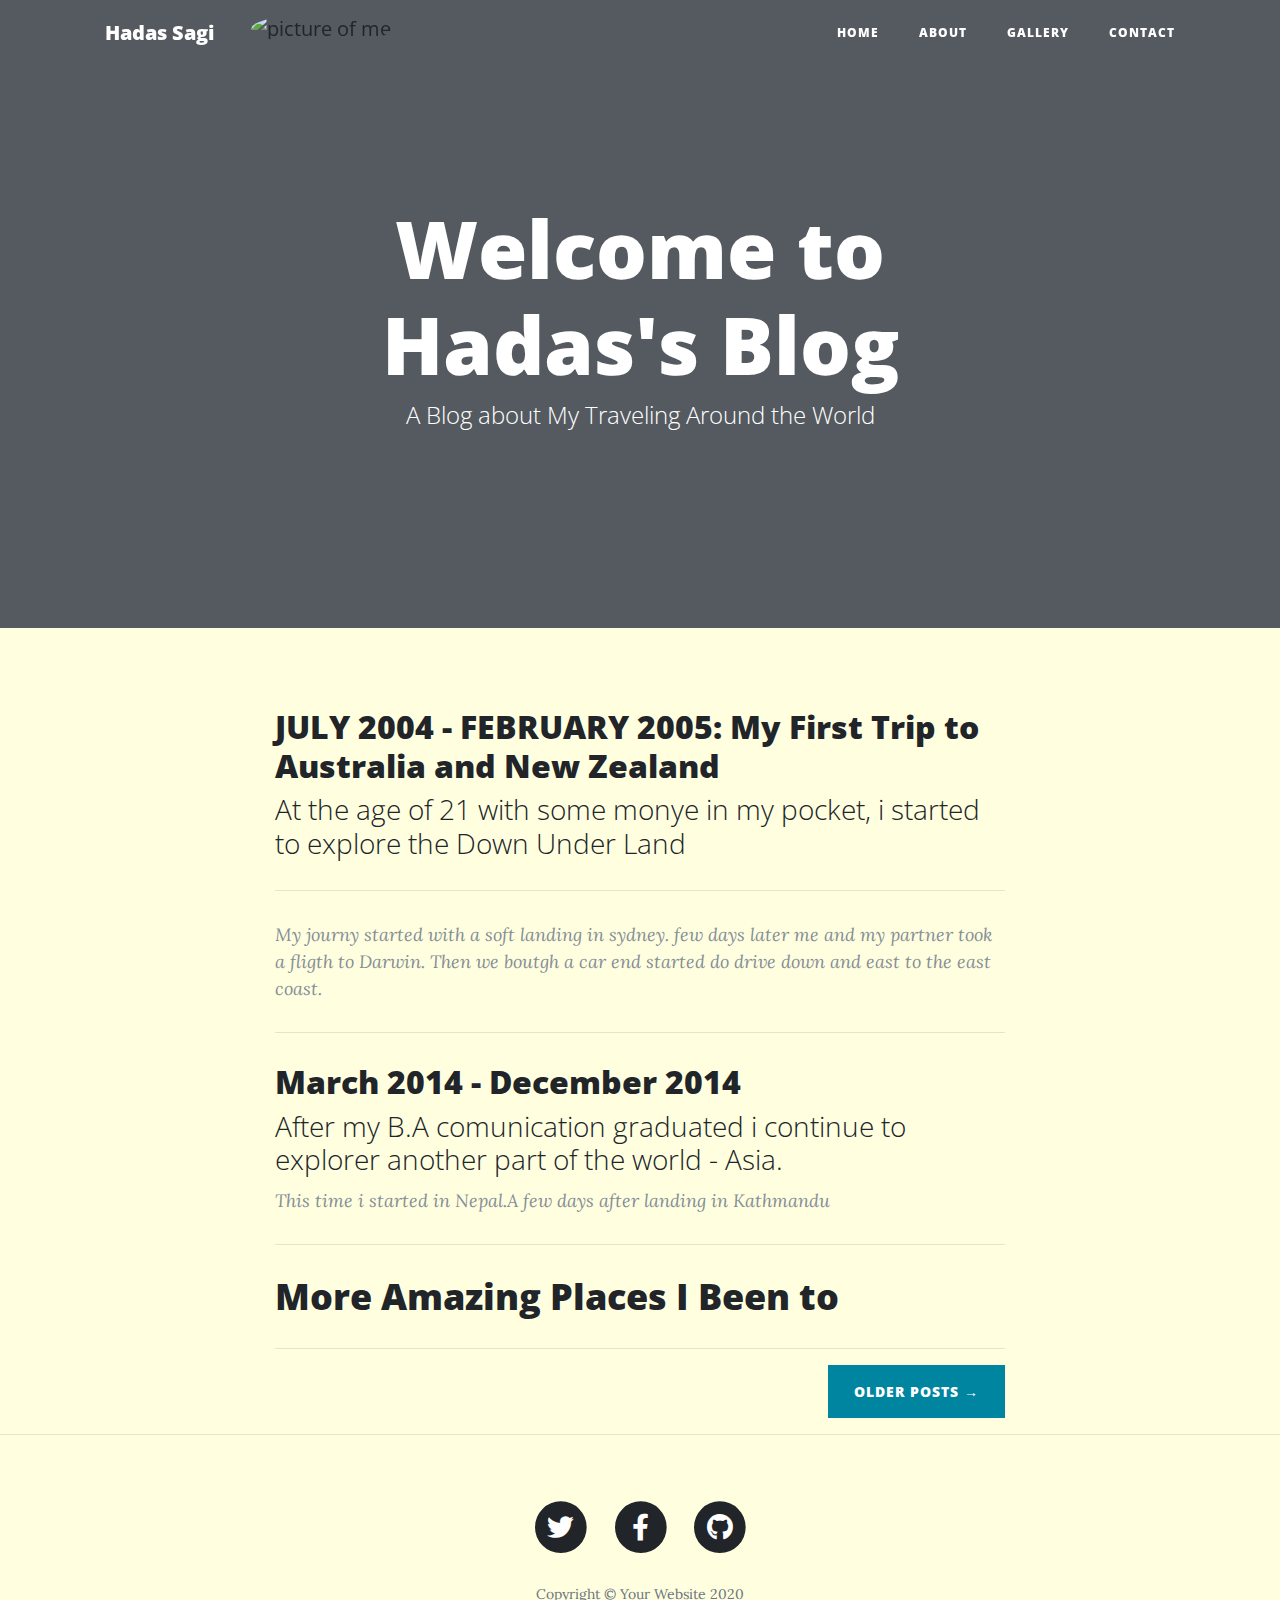
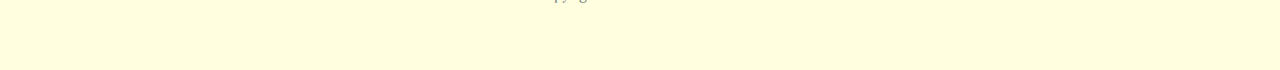
==== index.html @ 745a5aaf "Add files via upload" ====
<!DOCTYPE html>
<html lang="en">

<head>

  <meta charset="utf-8">
  <meta name="viewport" content="width=device-width, initial-scale=1, shrink-to-fit=no">
  <meta name="description" content="">
  <meta name="author" content="">

  <title>Hadas Sagi Blog</title>

  <!-- Bootstrap core CSS -->
  <link href="vendor/bootstrap/css/bootstrap.min.css" rel="stylesheet">

  <!-- Custom fonts for this template -->
  <link href="vendor/fontawesome-free/css/all.min.css" rel="stylesheet" type="text/css">
  <link href='https://fonts.googleapis.com/css?family=Lora:400,700,400italic,700italic' rel='stylesheet' type='text/css'>
  <link href='https://fonts.googleapis.com/css?family=Open+Sans:300italic,400italic,600italic,700italic,800italic,400,300,600,700,800' rel='stylesheet' type='text/css'>

  <!-- Custom styles for this template -->
  <link href="css/clean-blog.min.css" rel="stylesheet">

</head>

<body style= "background-color:lightyellow">
     
  <!-- Navigation -->
  <nav class="navbar navbar-expand-lg navbar-light fixed-top" id="mainNav">
    <div class="container">
      <a class="navbar-brand" href="index.html">Hadas Sagi</a>
    <a href="#page-top">
        <img class="img-fluid img-profile rounded-circle mx-auto mb-2" src="img\me3.jpg" alt="picture of me" width="100" height="100" position=left-side>
      </span>
    </a>
      <button class="navbar-toggler navbar-toggler-right" type="button" data-toggle="collapse" data-target="#navbarResponsive" aria-controls="navbarResponsive" aria-expanded="false" aria-label="Toggle navigation">
        Menu
        <i class="fas fa-bars"></i>
      </button>
      <div class="collapse navbar-collapse" id="navbarResponsive">
        <ul class="navbar-nav ml-auto">
          <li class="nav-item">
            <a class="nav-link" href="index.html">Home</a>
          </li>
          <li class="nav-item">
            <a class="nav-link" href="about.html">About</a>
          </li>
          <li class="nav-item">
            <a class="nav-link" href="post.html">gallery</a>
          </li>
          <li class="nav-item">
            <a class="nav-link" href="contact.html">Contact</a>
          </li>
        </ul>
      </div>
    </div>
  </nav>

  <!-- Page Header -->
  <header class="masthead" style="background-image: url('img/Hadas-046.jpg')">
    <div class="overlay"></div>
    <div class="container">
      <div class="row">
        <div class="col-lg-8 col-md-10 mx-auto">
          <div class="site-heading">
            <h1>Welcome to Hadas's Blog</h1>
            <span class="subheading">A Blog about My Traveling Around the World</span>
          </div>
        </div>
      </div>
    </div>
  </header>

  <!-- Main Content -->
  <div class="container">
    <div class="row">
      <div class="col-lg-8 col-md-10 mx-auto">
        <div class="post-preview">
          <a href="post.html">
		<p>
			<a href="post.html#AUSTRALIA">
				<h2 class="post-title">
              JULY 2004 - FEBRUARY 2005: My First Trip to Australia and New Zealand
				</h2>
					<h3 class="post-subtitle">
			
					At the age of 21 with some monye in my pocket, i started to explore the Down Under Land
					</h3>
			</a>
          <p class="post-meta">
            <a href=>
            </p>
        </div>
        <hr>
        <div class="post-preview">
          <a href="post.html">
            <h2 class="post-title">
              
            </h2>
          </a>
          <p class="post-meta">
		  
            My journy started with a soft landing in sydney. few days later me and my partner took a fligth to Darwin. Then we boutgh a car end started do drive down and east to the east coast.
            </p>
		</p>	
        </div>
        <hr>
        <div class="post-preview">
		<P>
            <a href="post.html#ASIA">
            <h2 class="post-title">
			March 2014 - December 2014
        
            </h2>
            <h3 class="post-subtitle">
              After my B.A comunication graduated i continue to explorer another part of the world - Asia. 
            </h3>
          </a>
          <p class="post-meta">
		  This time i started in Nepal.A few days after landing in Kathmandu
            
        </p>
        </div>
        <hr>
        <div class="post-preview">
          <a href="post.html#LATIN-AMERICA">
            <h2 class="post-title">
             More Amazing Places I Been to 
            </h2>
            <h3 class="post-subtitle">
            
            </h3>
          </a>
          <p class="post-meta">
            
		  </p>
        </div>
        <hr>
        <!-- Pager -->
        <div class="clearfix">
          <a class="btn btn-primary float-right" href="#">Older Posts &rarr;</a>
        </div>
      </div>
    </div>
  </div>

  <hr>

  <!-- Footer -->
  <footer>
    <div class="container">
      <div class="row">
        <div class="col-lg-8 col-md-10 mx-auto">
          <ul class="list-inline text-center">
            <li class="list-inline-item">
              <a href="#">
                <span class="fa-stack fa-lg">
                  <i class="fas fa-circle fa-stack-2x"></i>
                  <i class="fab fa-twitter fa-stack-1x fa-inverse"></i>
                </span>
              </a>
            </li>
            <li class="list-inline-item">
              <a href="https://www.facebook.com/hadas.sagi">
                <span class="fa-stack fa-lg">
                  <i class="fas fa-circle fa-stack-2x"></i>
                  <i class="fab fa-facebook-f fa-stack-1x fa-inverse"></i>
                </span>
              </a>
            </li>
            <li class="list-inline-item">
              <a href="#">
                <span class="fa-stack fa-lg">
                  <i class="fas fa-circle fa-stack-2x"></i>
                  <i class="fab fa-github fa-stack-1x fa-inverse"></i>
                </span>
              </a>
            </li>
          </ul>
          <p class="copyright text-muted">Copyright &copy; Your Website 2020</p>
        </div>
      </div>
    </div>
  </footer>

  <!-- Bootstrap core JavaScript -->
  <script src="vendor/jquery/jquery.min.js"></script>
  <script src="vendor/bootstrap/js/bootstrap.bundle.min.js"></script>

  <!-- Custom scripts for this template -->
  <script src="js/clean-blog.min.js"></script>

</body>

</html>
---- css/clean-blog.min.css ----
/*!
 * Start Bootstrap - Clean Blog v5.0.10 (https://startbootstrap.com/theme/clean-blog)
 * Copyright 2013-2020 Start Bootstrap
 * Licensed under MIT (https://github.com/StartBootstrap/startbootstrap-clean-blog/blob/master/LICENSE)
 */body{font-size:20px;color:#212529;font-family:Lora,'Times New Roman',serif}p{line-height:1.5;margin:30px 0}p a{text-decoration:underline}h1,h2,h3,h4,h5,h6{font-weight:800;font-family:'Open Sans','Helvetica Neue',Helvetica,Arial,sans-serif}a{color:#212529;transition:all .2s}a:focus,a:hover{color:#0085a1}blockquote{font-style:italic;color:#868e96}.section-heading{font-size:36px;font-weight:700;margin-top:60px}.caption{font-size:14px;font-style:italic;display:block;margin:0;padding:10px;text-align:center;border-bottom-right-radius:5px;border-bottom-left-radius:5px}::-moz-selection{color:#fff;background:#0085a1;text-shadow:none}::selection{color:#fff;background:#0085a1;text-shadow:none}img::-moz-selection{color:#fff;background:0 0}img::selection{color:#fff;background:0 0}img::-moz-selection{color:#fff;background:0 0}#mainNav{position:absolute;border-bottom:1px solid #e9ecef;background-color:#fff;font-family:'Open Sans','Helvetica Neue',Helvetica,Arial,sans-serif}#mainNav .navbar-brand{font-weight:800;color:#343a40}#mainNav .navbar-toggler{font-size:12px;font-weight:800;padding:13px;text-transform:uppercase;color:#343a40}#mainNav .navbar-nav>li.nav-item>a{font-size:12px;font-weight:800;letter-spacing:1px;text-transform:uppercase}@media only screen and (min-width:992px){#mainNav{border-bottom:1px solid transparent;background:0 0}#mainNav .navbar-brand{padding:10px 20px;color:#fff}#mainNav .navbar-brand:focus,#mainNav .navbar-brand:hover{color:rgba(255,255,255,.8)}#mainNav .navbar-nav>li.nav-item>a{padding:10px 20px;color:#fff}#mainNav .navbar-nav>li.nav-item>a:focus,#mainNav .navbar-nav>li.nav-item>a:hover{color:rgba(255,255,255,.8)}}@media only screen and (min-width:992px){#mainNav{transition:background-color .2s;transform:translate3d(0,0,0);-webkit-backface-visibility:hidden;backface-visibility:hidden}#mainNav.is-fixed{position:fixed;top:-67px;transition:transform .2s;border-bottom:1px solid #fff;background-color:rgba(255,255,255,.9)}#mainNav.is-fixed .navbar-brand{color:#212529}#mainNav.is-fixed .navbar-brand:focus,#mainNav.is-fixed .navbar-brand:hover{color:#0085a1}#mainNav.is-fixed .navbar-nav>li.nav-item>a{color:#212529}#mainNav.is-fixed .navbar-nav>li.nav-item>a:focus,#mainNav.is-fixed .navbar-nav>li.nav-item>a:hover{color:#0085a1}#mainNav.is-visible{transform:translate3d(0,100%,0)}}header.masthead{margin-bottom:50px;background:no-repeat center center;background-color:#868e96;background-attachment:scroll;position:relative;background-size:cover}header.masthead .overlay{position:absolute;top:0;left:0;height:100%;width:100%;background-color:#212529;opacity:.5}header.masthead .page-heading,header.masthead .post-heading,header.masthead .site-heading{padding:200px 0 150px;color:#fff}@media only screen and (min-width:768px){header.masthead .page-heading,header.masthead .post-heading,header.masthead .site-heading{padding:200px 0}}header.masthead .page-heading,header.masthead .site-heading{text-align:center}header.masthead .page-heading h1,header.masthead .site-heading h1{font-size:50px;margin-top:0}header.masthead .page-heading .subheading,header.masthead .site-heading .subheading{font-size:24px;font-weight:300;line-height:1.1;display:block;margin:10px 0 0;font-family:'Open Sans','Helvetica Neue',Helvetica,Arial,sans-serif}@media only screen and (min-width:768px){header.masthead .page-heading h1,header.masthead .site-heading h1{font-size:80px}}header.masthead .post-heading h1{font-size:35px}header.masthead .post-heading .meta,header.masthead .post-heading .subheading{line-height:1.1;display:block}header.masthead .post-heading .subheading{font-size:24px;font-weight:600;margin:10px 0 30px;font-family:'Open Sans','Helvetica Neue',Helvetica,Arial,sans-serif}header.masthead .post-heading .meta{font-size:20px;font-weight:300;font-style:italic;font-family:Lora,'Times New Roman',serif}header.masthead .post-heading .meta a{color:#fff}@media only screen and (min-width:768px){header.masthead .post-heading h1{font-size:55px}header.masthead .post-heading .subheading{font-size:30px}}.post-preview>a{color:#212529}.post-preview>a:focus,.post-preview>a:hover{text-decoration:none;color:#0085a1}.post-preview>a>.post-title{font-size:30px;margin-top:30px;margin-bottom:10px}.post-preview>a>.post-subtitle{font-weight:300;margin:0 0 10px}.post-preview>.post-meta{font-size:18px;font-style:italic;margin-top:0;color:#868e96}.post-preview>.post-meta>a{text-decoration:none;color:#212529}.post-preview>.post-meta>a:focus,.post-preview>.post-meta>a:hover{text-decoration:underline;color:#0085a1}@media only screen and (min-width:768px){.post-preview>a>.post-title{font-size:36px}}.floating-label-form-group{font-size:14px;position:relative;margin-bottom:0;padding-bottom:.5em;border-bottom:1px solid #dee2e6}.floating-label-form-group input,.floating-label-form-group textarea{font-size:1.5em;position:relative;z-index:1;padding:0;resize:none;border:none;border-radius:0;background:0 0;box-shadow:none!important;font-family:Lora,'Times New Roman',serif}.floating-label-form-group input::-webkit-input-placeholder,.floating-label-form-group textarea::-webkit-input-placeholder{color:#868e96;font-family:Lora,'Times New Roman',serif}.floating-label-form-group label{font-size:.85em;line-height:1.764705882em;position:relative;z-index:0;top:2em;display:block;margin:0;transition:top .3s ease,opacity .3s ease;opacity:0}.floating-label-form-group .help-block{margin:15px 0}.floating-label-form-group-with-value label{top:0;opacity:1}.floating-label-form-group-with-focus label{color:#0085a1}form .form-group:first-child .floating-label-form-group{border-top:1px solid #dee2e6}footer{padding:50px 0 65px}footer .list-inline{margin:0;padding:0}footer .copyright{font-size:14px;margin-bottom:0;text-align:center}.btn{font-size:14px;font-weight:800;padding:15px 25px;letter-spacing:1px;text-transform:uppercase;border-radius:0;font-family:'Open Sans','Helvetica Neue',Helvetica,Arial,sans-serif}.btn-primary{background-color:#0085a1;border-color:#0085a1}.btn-primary:active,.btn-primary:focus,.btn-primary:hover{color:#fff;background-color:#00657b!important;border-color:#00657b!important}.btn-lg{font-size:16px;padding:25px 35px}
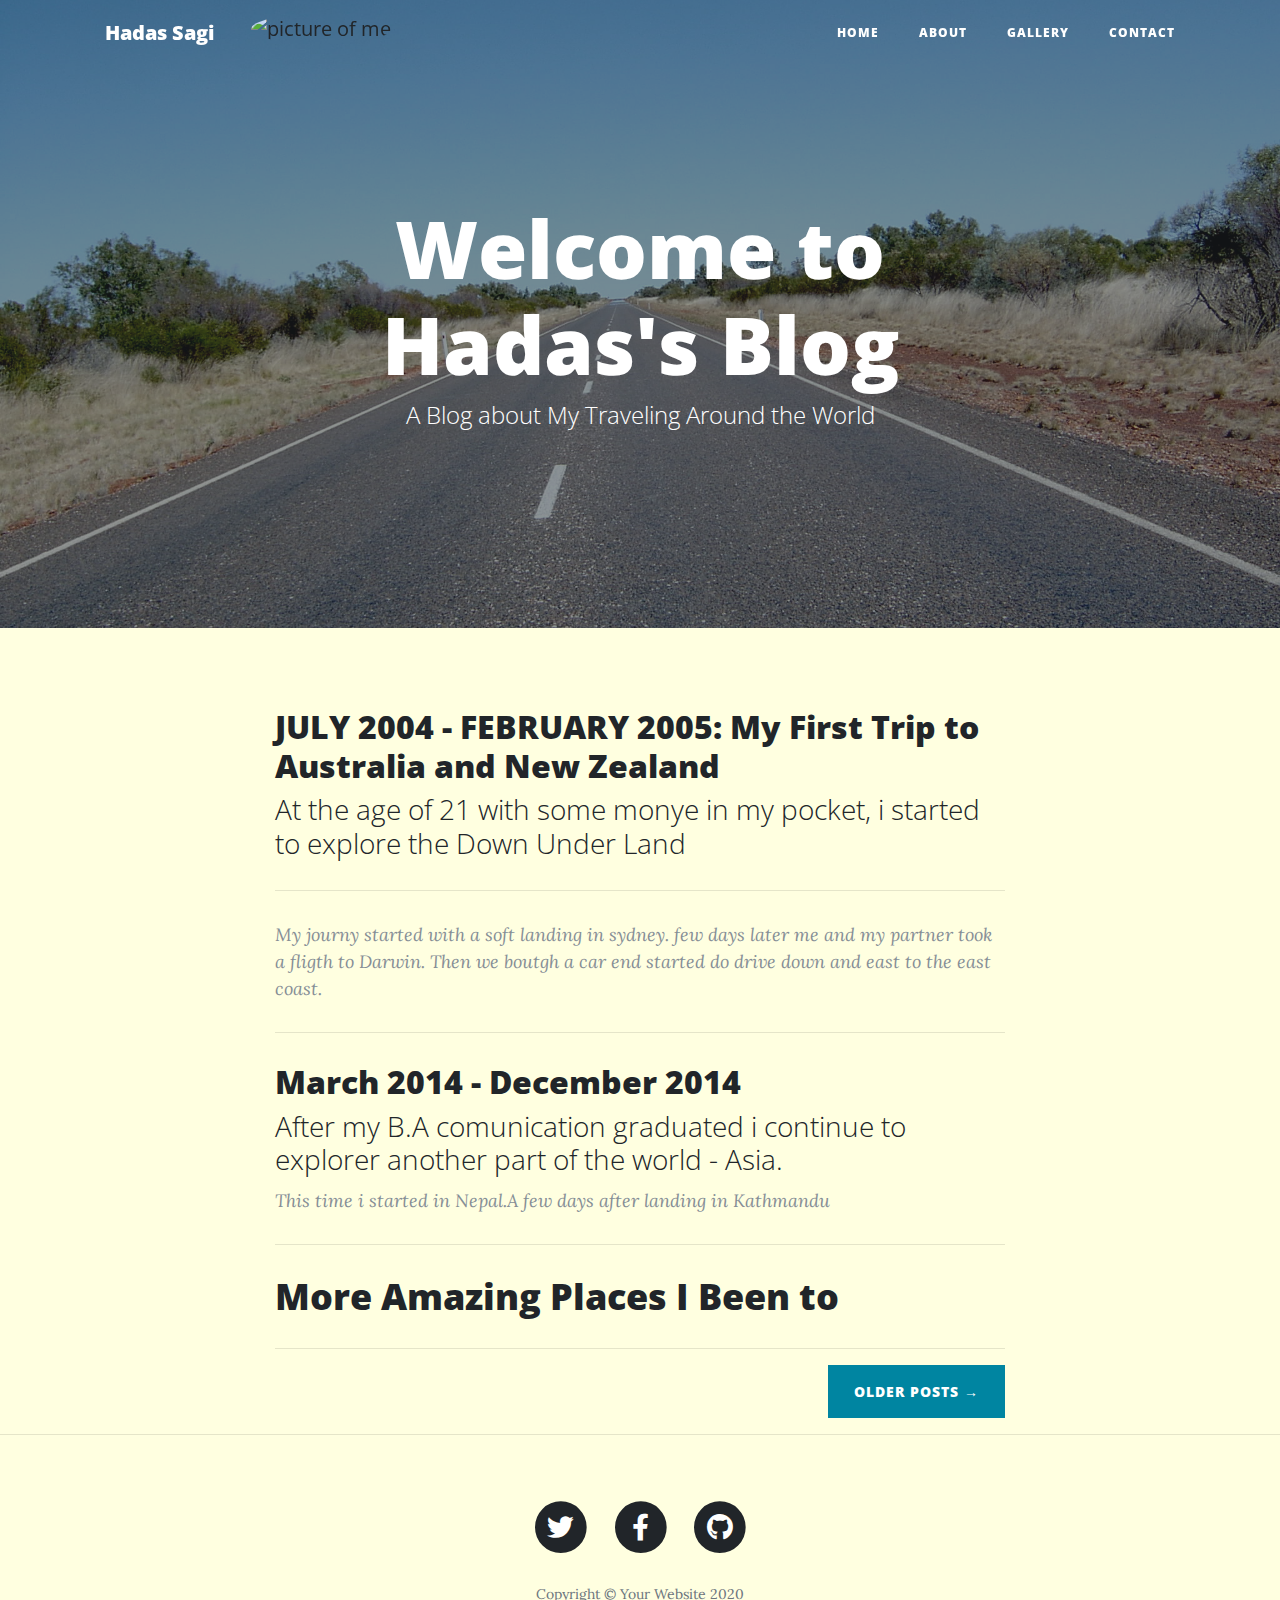
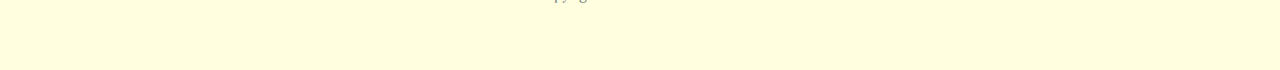
==== commit d485ce20: "Update index.html" ====
--- a/index.html
+++ b/index.html
@@ -30,7 +30,7 @@
     <div class="container">
       <a class="navbar-brand" href="index.html">Hadas Sagi</a>
     <a href="#page-top">
-        <img class="img-fluid img-profile rounded-circle mx-auto mb-2" src="img\me3.jpg" alt="picture of me" width="100" height="100" position=left-side>
+        <img class="img-fluid img-profile rounded-circle mx-auto mb-2" src="img\me-3.jpg" alt="picture of me" width="100" height="100" position=left-side>
       </span>
     </a>
       <button class="navbar-toggler navbar-toggler-right" type="button" data-toggle="collapse" data-target="#navbarResponsive" aria-controls="navbarResponsive" aria-expanded="false" aria-label="Toggle navigation">
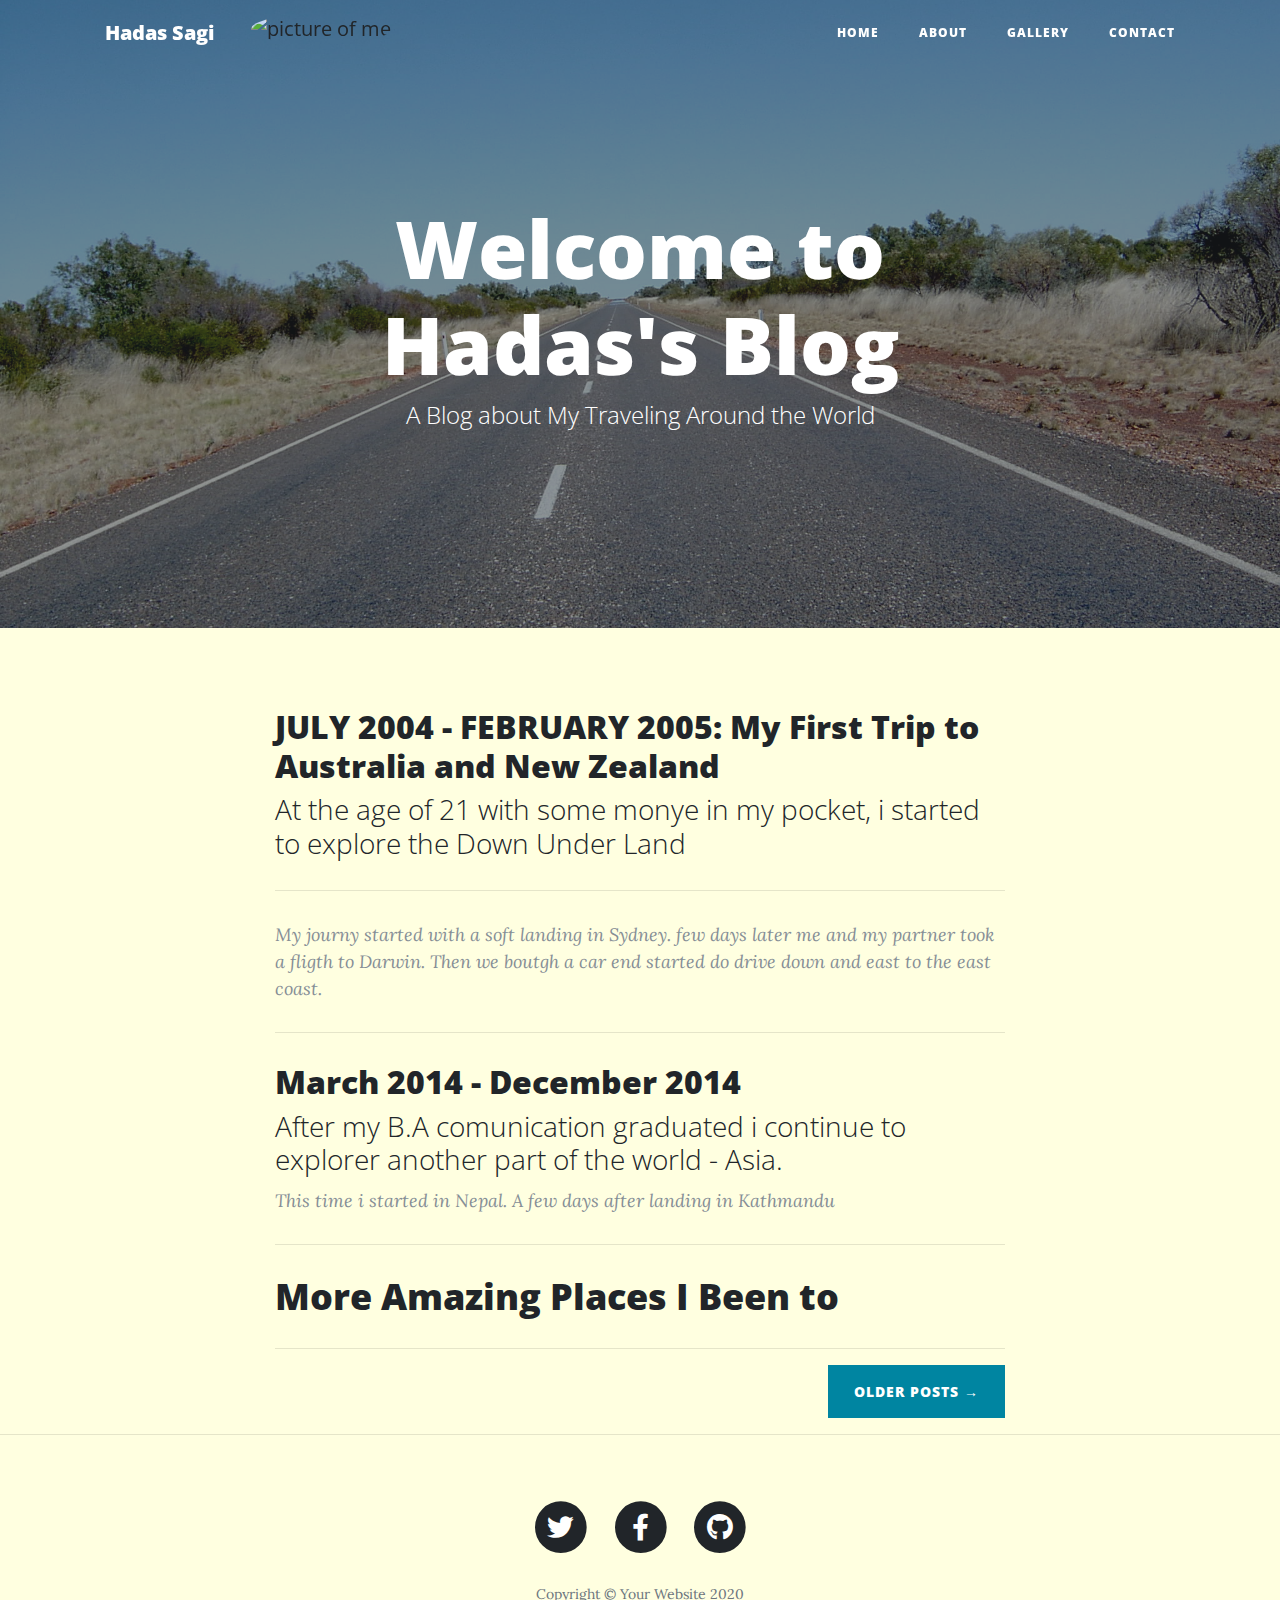
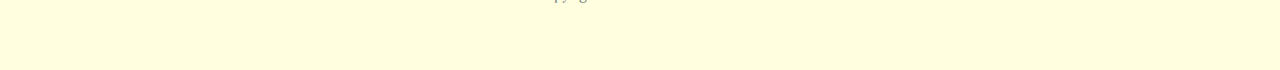
==== commit e180bd5e: "Update index.html" ====
--- a/index.html
+++ b/index.html
@@ -100,7 +100,7 @@
           </a>
           <p class="post-meta">
 		  
-            My journy started with a soft landing in sydney. few days later me and my partner took a fligth to Darwin. Then we boutgh a car end started do drive down and east to the east coast.
+            My journy started with a soft landing in Sydney. few days later me and my partner took a fligth to Darwin. Then we boutgh a car end started do drive down and east to the east coast.
             </p>
 		</p>	
         </div>
@@ -117,7 +117,7 @@
             </h3>
           </a>
           <p class="post-meta">
-		  This time i started in Nepal.A few days after landing in Kathmandu
+		  This time i started in Nepal. A few days after landing in Kathmandu
             
         </p>
         </div>
